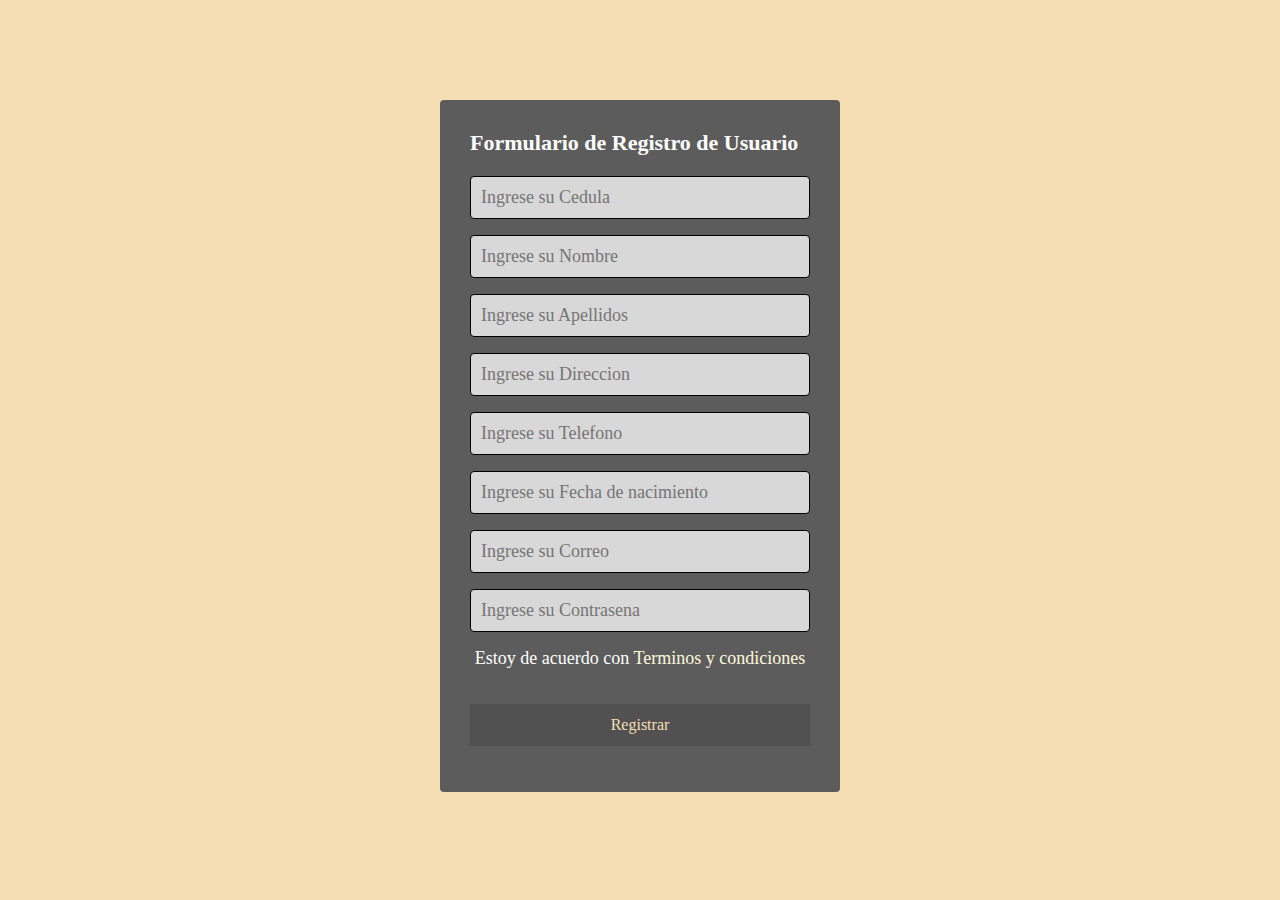
==== formulario/formulario.html @ be65c372 "validacionCedula" ====
<!DOCTYPE html>
<html lang="en">
<head>
    <meta charset="UTF-8">
    <meta name="viewport" content="width=device-width, initial-scale=1.0">
    <title>Registro</title>
    <link rel="stylesheet" href="formulario.css">
    <script src="formulario.js"></script>
    
</head>
<body>
    <section class="registro">
        <h2>Formulario de Registro de Usuario</h2>
        <form action="" class="formulario" name="formulario_registro" method="get">
            <input class="controles" type="text" name="cedula" id="n1" placeholder="Ingrese su Cedula" onblur="validarCedula()">
            <input class="controles" type="text" name="nombre" id="n1" placeholder="Ingrese su Nombre" onblur="validarNombre()">
            <input class="controles" type="text" name="apellido" id="n1" placeholder="Ingrese su Apellidos">
            <input class="controles" type="text" name="direccion" id="n2" placeholder="Ingrese su Direccion">
            <input class="controles" type="text" name="telefono" id="n3" placeholder="Ingrese su Telefono">
            <input class="controles" type="datetime" name="fecha" id="4" placeholder="Ingrese su Fecha de nacimiento">
            <input class="controles" type="email" name="correo" id="n1" placeholder="Ingrese su Correo">
            <input class="controles" type="password" name="psw" id="n1" placeholder="Ingrese su Contrasena">
            <p>Estoy de acuerdo con <a href="#">Terminos y condiciones</a></p>
            <input class="botones" type="submit" value="Registrar">
        </form>

    </section>
    
</body>
</html>
---- formulario/formulario.css ----
*{
    margin: 0;
    padding: 0;
    box-sizing: border-box;
    font-family: 'Shadows Into Light';
}
body{
    background-color: wheat;
    font-family: 'Shadows Into Light';
}
.registro{
    width: 400px;
    background: #5C5C5C;
    padding: 30px;
    margin: auto;
    margin-top: 100px;
    border-radius: 4px;
    color: white;
    font-family: 'Shadows Into Light';
}

.registro h2{
    font-size: 22px;
    margin-bottom: 20px;
    font-family: 'Shadows Into Light';
}

.controles{
    width: 100%;
    background: #D8D8D8;
    padding: 10px;
    border-radius: 4px;
    margin-bottom: 16px;
    border: 1px solid black;
    font-size: 18px;
    font-family: 'Shadows Into Light';
}

.registro p{
    height: 40px;
    text-align: center;
    font-size: 18px;
    font-family: 'Shadows Into Light';
}

.registro a{
    color: cornsilk;
    text-decoration: none;
    font-family: 'Shadows Into Light';
}

.registro a:hover{
    color: cornsilk;
    text-decoration: underline;
    font-family: 'Shadows Into Light';
}


.registro .botones{
    width: 100%;
    background: #515151;
    border: none;
    padding: 12px;
    color: wheat;
    margin: 16px 0;
    font-size: 16px;
    font-family: 'Shadows Into Light';
}
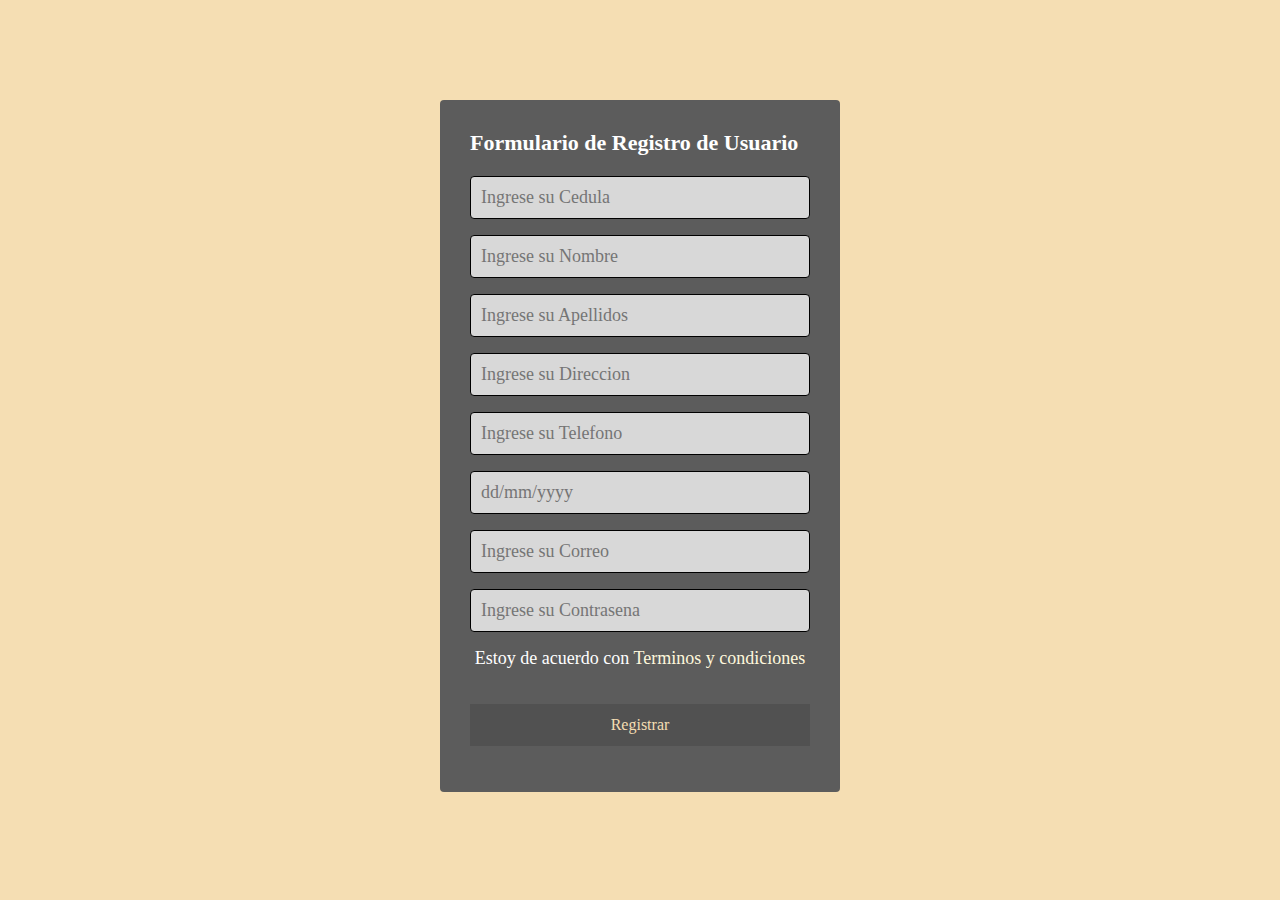
==== commit 77c9f754: "Validar Fecha" ====
--- a/formulario/formulario.html
+++ b/formulario/formulario.html
@@ -12,12 +12,12 @@
     <section class="registro">
         <h2>Formulario de Registro de Usuario</h2>
         <form action="" class="formulario" name="formulario_registro" method="get">
-            <input class="controles" type="text" name="cedula" id="n1" placeholder="Ingrese su Cedula" onblur="validarCedula()">
-            <input class="controles" type="text" name="nombre" id="n1" placeholder="Ingrese su Nombre" onblur="validarNombre()">
-            <input class="controles" type="text" name="apellido" id="n1" placeholder="Ingrese su Apellidos">
-            <input class="controles" type="text" name="direccion" id="n2" placeholder="Ingrese su Direccion">
-            <input class="controles" type="text" name="telefono" id="n3" placeholder="Ingrese su Telefono">
-            <input class="controles" type="datetime" name="fecha" id="4" placeholder="Ingrese su Fecha de nacimiento">
+            <input class="controles" type="text" name="cedula" id="n1" placeholder="Ingrese su Cedula" onkeyup="validarCedula()">
+            <input class="controles" type="text" name="nombre" id="n1" placeholder="Ingrese su Nombre" onkeyup="validarNombre()">
+            <input class="controles" type="text" name="apellido" id="n1" placeholder="Ingrese su Apellidos" onkeyup="validarApellido()">
+            <input class="controles" type="text" name="direccion" id="n2" placeholder="Ingrese su Direccion" >
+            <input class="controles" type="text" name="telefono" id="n3" placeholder="Ingrese su Telefono" onkeyup="validarTelefono()">
+            <input class="controles" type="datetime" name="fecha" id="4" placeholder="dd/mm/yyyy" onkeyup="validarFecha()">
             <input class="controles" type="email" name="correo" id="n1" placeholder="Ingrese su Correo">
             <input class="controles" type="password" name="psw" id="n1" placeholder="Ingrese su Contrasena">
             <p>Estoy de acuerdo con <a href="#">Terminos y condiciones</a></p>
